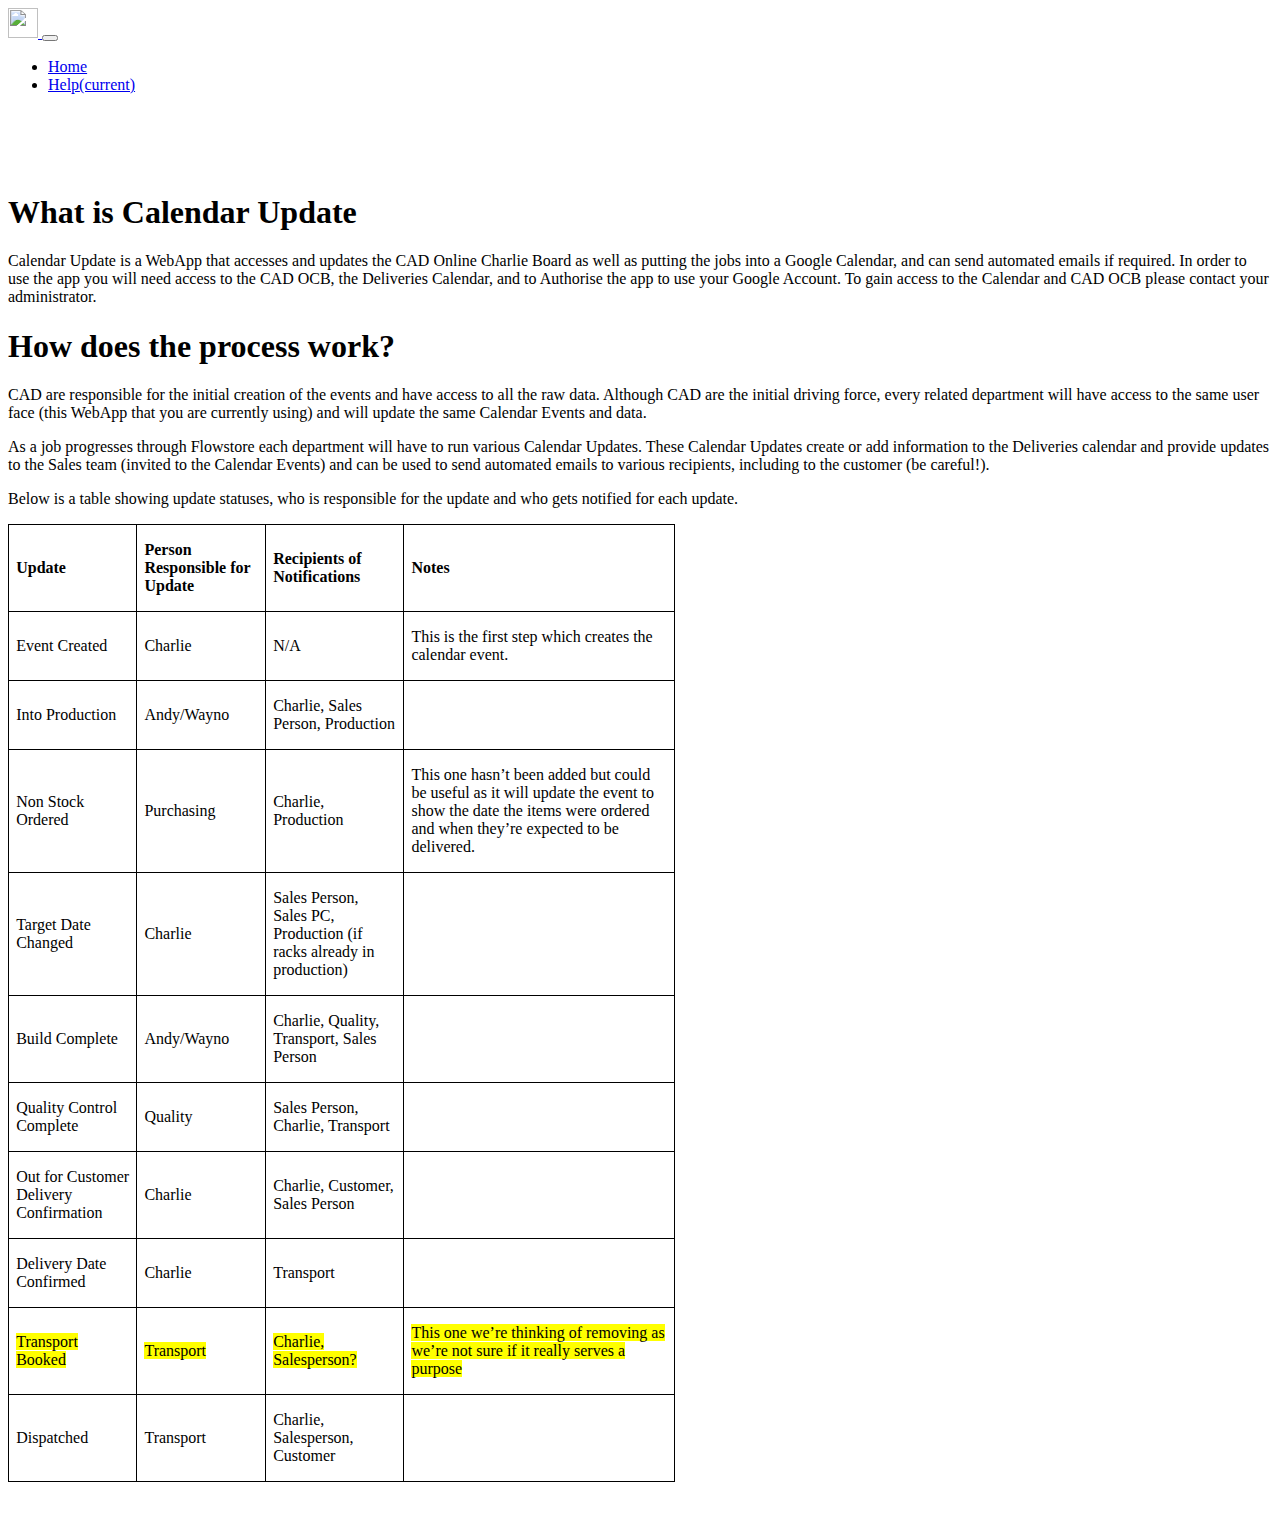
==== help.html @ cf947d84 "Update help.html" ====
<!DOCTYPE html>
<html lang="en">
	<head>
		<!-- Bootstrap required meta tags -->
    		<meta charset="utf-8">
		<meta name="viewport" content="width=device-width, initial-scale=1, shrink-to-fit=no">
		
		<!-- Meta tags for manifest -->
	  	<meta name="mobile-web-app-capable" content="yes">
	  	<meta name="apple-mobile-web-app-capable" content="yes">
	  	<meta name="application-name" content="calUP1">
	  	<meta name="apple-mobile-web-app-title" content="CalUP1">
	  	<meta name="theme-color" content="#b3ffff">
	  	<meta name="msapplication-navbutton-color" content="#ffff00">
	  	<meta name="apple-mobile-web-app-status-bar-style" content="black-translucent">
	  	<meta name="msapplication-starturl" content="https://flow-randd.github.io/calendarUpdate/"> 	
	  
	  	<base target="_top">
	  
	  	<title>Calendar Update</title>
		<link rel="shortcut icon" href="favicon.ico" type="images/favicon.ico">
	  
        <link rel="manifest" href="manifest.json">
	<link rel="stylesheet" href="https://maxcdn.bootstrapcdn.com/bootstrap/4.0.0-beta/css/bootstrap.min.css" integrity="sha384-/Y6pD6FV/Vv2HJnA6t+vslU6fwYXjCFtcEpHbNJ0lyAFsXTsjBbfaDjzALeQsN6M" crossorigin="anonymous">
        <!--link rel="stylesheet" href="style.css" type="text/css"-->
	<link href='https://fonts.googleapis.com/css?family=Advent Pro' rel='stylesheet'>    
    
  	</head>
	
	<body>
	<!--Bootstrap scripts-->
	<script src="https://code.jquery.com/jquery-3.2.1.slim.min.js" integrity="sha384-KJ3o2DKtIkvYIK3UENzmM7KCkRr/rE9/Qpg6aAZGJwFDMVNA/GpGFF93hXpG5KkN" crossorigin="anonymous"></script>
	<script src="https://ajax.googleapis.com/ajax/libs/jquery/3.2.1/jquery.min.js"></script> <!--was 2.1.1, this is not a required BS script but is positioned to let Modal work-->
	<script src="https://cdnjs.cloudflare.com/ajax/libs/popper.js/1.12.3/umd/popper.min.js" integrity="sha384-vFJXuSJphROIrBnz7yo7oB41mKfc8JzQZiCq4NCceLEaO4IHwicKwpJf9c9IpFgh" crossorigin="anonymous"></script>
	<script src="https://maxcdn.bootstrapcdn.com/bootstrap/4.0.0-beta.2/js/bootstrap.min.js" integrity="sha384-alpBpkh1PFOepccYVYDB4do5UnbKysX5WZXm3XxPqe5iKTfUKjNkCk9SaVuEZflJ" crossorigin="anonymous"></script>
	
    <!--bodyInner-->
    <nav class="navbar fixed-top navbar-light bg-light">
        <a class="navbar-brand" href="index.html">
          <img src="favicon.ico" width="30" height="30" alt="">
        </a>
        <button class="navbar-toggler" type="button" data-toggle="collapse" data-target="#navbarText" aria-controls="navbarText" aria-expanded="false" aria-label="Toggle navigation">
              <span class="navbar-toggler-icon"></span>
        </button>
        <div class="collapse navbar-collapse" id="navbarText">
              <ul class="navbar-nav mr-auto">
                    <li class="nav-item active">
                      <a class="nav-link" href="index.html">Home</a>
                    </li>
                    <li class="nav-item">
                      <a class="nav-link" href="help.html">Help<span class="sr-only">(current)</span></a>
                    </li>
              </ul>
        </div>
    </nav>

    <div class="container">
        <h1 style="margin-top:100px">What is Calendar Update</h1>
        <p>Calendar Update is a WebApp that accesses and updates the CAD Online Charlie Board as well as putting the jobs into a Google Calendar, and can send automated emails if required. In order to use the app you will need access to the CAD OCB, the Deliveries Calendar, and to Authorise the app to use your Google Account. To gain access to the Calendar and CAD OCB please contact your administrator.</p>
        <h1>How does the process work?</h1>
        <p>CAD are responsible for the initial creation of the events and have access to all the raw data. Although CAD are the initial driving force, every related department will have access to the same user face (this WebApp that you are currently using) and will update the same Calendar Events and data.</p>
        <p>As a job progresses through Flowstore each department will have to run various Calendar Updates. These Calendar Updates create or add information to the Deliveries calendar and provide updates to the Sales team (invited to the Calendar Events) and can be used to send automated emails to various recipients, including to the customer (be careful!).</p>
        <p>Below is a table showing update statuses, who is responsible for the update and who gets notified for each update.</p>
        <table style="border-collapse: collapse;">
        <tbody>
        <tr>
        <td style="width: 84.65pt; border: solid windowtext 1.0pt; padding: 0cm 5.4pt 0cm 5.4pt;" width="113">
        <p><strong>Update</strong></p>
        </td>
        <td style="width: 3.0cm; border: solid windowtext 1.0pt; border-left: none; padding: 0cm 5.4pt 0cm 5.4pt;" width="113">
        <p><strong>Person Responsible for Update</strong></p>
        </td>
        <td style="width: 92.15pt; border: solid windowtext 1.0pt; border-left: none; padding: 0cm 5.4pt 0cm 5.4pt;" width="123">
        <p><strong>Recipients of Notifications</strong></p>
        </td>
        <td style="width: 191.35pt; border: solid windowtext 1.0pt; border-left: none; padding: 0cm 5.4pt 0cm 5.4pt;" width="255">
        <p><strong>Notes</strong></p>
        </td>
        </tr>
        <tr>
        <td style="width: 84.65pt; border: solid windowtext 1.0pt; border-top: none; padding: 0cm 5.4pt 0cm 5.4pt;" width="113">
        <p>Event Created</p>
        </td>
        <td style="width: 3.0cm; border-top: none; border-left: none; border-bottom: solid windowtext 1.0pt; border-right: solid windowtext 1.0pt; padding: 0cm 5.4pt 0cm 5.4pt;" width="113">
        <p>Charlie</p>
        </td>
        <td style="width: 92.15pt; border-top: none; border-left: none; border-bottom: solid windowtext 1.0pt; border-right: solid windowtext 1.0pt; padding: 0cm 5.4pt 0cm 5.4pt;" width="123">
        <p>N/A</p>
        </td>
        <td style="width: 191.35pt; border-top: none; border-left: none; border-bottom: solid windowtext 1.0pt; border-right: solid windowtext 1.0pt; padding: 0cm 5.4pt 0cm 5.4pt;" width="255">
        <p>This is the first step which creates the calendar event.</p>
        </td>
        </tr>
        <tr>
        <td style="width: 84.65pt; border: solid windowtext 1.0pt; border-top: none; padding: 0cm 5.4pt 0cm 5.4pt;" width="113">
        <p>Into Production</p>
        </td>
        <td style="width: 3.0cm; border-top: none; border-left: none; border-bottom: solid windowtext 1.0pt; border-right: solid windowtext 1.0pt; padding: 0cm 5.4pt 0cm 5.4pt;" width="113">
        <p>Andy/Wayno</p>
        </td>
        <td style="width: 92.15pt; border-top: none; border-left: none; border-bottom: solid windowtext 1.0pt; border-right: solid windowtext 1.0pt; padding: 0cm 5.4pt 0cm 5.4pt;" width="123">
        <p>Charlie, Sales Person, Production</p>
        </td>
        <td style="width: 191.35pt; border-top: none; border-left: none; border-bottom: solid windowtext 1.0pt; border-right: solid windowtext 1.0pt; padding: 0cm 5.4pt 0cm 5.4pt;" width="255">
        <p>&nbsp;</p>
        </td>
        </tr>
        <tr>
        <td style="width: 84.65pt; border: solid windowtext 1.0pt; border-top: none; padding: 0cm 5.4pt 0cm 5.4pt;" width="113">
        <p>Non Stock Ordered</p>
        </td>
        <td style="width: 3.0cm; border-top: none; border-left: none; border-bottom: solid windowtext 1.0pt; border-right: solid windowtext 1.0pt; padding: 0cm 5.4pt 0cm 5.4pt;" width="113">
        <p>Purchasing</p>
        </td>
        <td style="width: 92.15pt; border-top: none; border-left: none; border-bottom: solid windowtext 1.0pt; border-right: solid windowtext 1.0pt; padding: 0cm 5.4pt 0cm 5.4pt;" width="123">
        <p>Charlie, Production</p>
        </td>
        <td style="width: 191.35pt; border-top: none; border-left: none; border-bottom: solid windowtext 1.0pt; border-right: solid windowtext 1.0pt; padding: 0cm 5.4pt 0cm 5.4pt;" width="255">
        <p>This one hasn&rsquo;t been added but could be useful as it will update the event to show the date the items were ordered and when they&rsquo;re expected to be delivered.</p>
        </td>
        </tr>
        <tr>
        <td style="width: 84.65pt; border: solid windowtext 1.0pt; border-top: none; padding: 0cm 5.4pt 0cm 5.4pt;" width="113">
        <p>Target Date Changed</p>
        </td>
        <td style="width: 3.0cm; border-top: none; border-left: none; border-bottom: solid windowtext 1.0pt; border-right: solid windowtext 1.0pt; padding: 0cm 5.4pt 0cm 5.4pt;" width="113">
        <p>Charlie</p>
        </td>
        <td style="width: 92.15pt; border-top: none; border-left: none; border-bottom: solid windowtext 1.0pt; border-right: solid windowtext 1.0pt; padding: 0cm 5.4pt 0cm 5.4pt;" width="123">
        <p>Sales Person, Sales PC, Production (if racks already in production)</p>
        </td>
        <td style="width: 191.35pt; border-top: none; border-left: none; border-bottom: solid windowtext 1.0pt; border-right: solid windowtext 1.0pt; padding: 0cm 5.4pt 0cm 5.4pt;" width="255">
        <p>&nbsp;</p>
        </td>
        </tr>
        <tr>
        <td style="width: 84.65pt; border: solid windowtext 1.0pt; border-top: none; padding: 0cm 5.4pt 0cm 5.4pt;" width="113">
        <p>Build Complete</p>
        </td>
        <td style="width: 3.0cm; border-top: none; border-left: none; border-bottom: solid windowtext 1.0pt; border-right: solid windowtext 1.0pt; padding: 0cm 5.4pt 0cm 5.4pt;" width="113">
        <p>Andy/Wayno</p>
        </td>
        <td style="width: 92.15pt; border-top: none; border-left: none; border-bottom: solid windowtext 1.0pt; border-right: solid windowtext 1.0pt; padding: 0cm 5.4pt 0cm 5.4pt;" width="123">
        <p>Charlie, Quality, Transport, Sales Person</p>
        </td>
        <td style="width: 191.35pt; border-top: none; border-left: none; border-bottom: solid windowtext 1.0pt; border-right: solid windowtext 1.0pt; padding: 0cm 5.4pt 0cm 5.4pt;" width="255">
        <p>&nbsp;</p>
        </td>
        </tr>
        <tr>
        <td style="width: 84.65pt; border: solid windowtext 1.0pt; border-top: none; padding: 0cm 5.4pt 0cm 5.4pt;" width="113">
        <p>Quality Control Complete</p>
        </td>
        <td style="width: 3.0cm; border-top: none; border-left: none; border-bottom: solid windowtext 1.0pt; border-right: solid windowtext 1.0pt; padding: 0cm 5.4pt 0cm 5.4pt;" width="113">
        <p>Quality</p>
        </td>
        <td style="width: 92.15pt; border-top: none; border-left: none; border-bottom: solid windowtext 1.0pt; border-right: solid windowtext 1.0pt; padding: 0cm 5.4pt 0cm 5.4pt;" width="123">
        <p>Sales Person, Charlie, Transport</p>
        </td>
        <td style="width: 191.35pt; border-top: none; border-left: none; border-bottom: solid windowtext 1.0pt; border-right: solid windowtext 1.0pt; padding: 0cm 5.4pt 0cm 5.4pt;" width="255">
        <p>&nbsp;</p>
        </td>
        </tr>
        <tr>
        <td style="width: 84.65pt; border: solid windowtext 1.0pt; border-top: none; padding: 0cm 5.4pt 0cm 5.4pt;" width="113">
        <p>Out for Customer Delivery Confirmation</p>
        </td>
        <td style="width: 3.0cm; border-top: none; border-left: none; border-bottom: solid windowtext 1.0pt; border-right: solid windowtext 1.0pt; padding: 0cm 5.4pt 0cm 5.4pt;" width="113">
        <p>Charlie</p>
        </td>
        <td style="width: 92.15pt; border-top: none; border-left: none; border-bottom: solid windowtext 1.0pt; border-right: solid windowtext 1.0pt; padding: 0cm 5.4pt 0cm 5.4pt;" width="123">
        <p>Charlie, Customer, Sales Person</p>
        </td>
        <td style="width: 191.35pt; border-top: none; border-left: none; border-bottom: solid windowtext 1.0pt; border-right: solid windowtext 1.0pt; padding: 0cm 5.4pt 0cm 5.4pt;" width="255">
        <p>&nbsp;</p>
        </td>
        </tr>
        <tr>
        <td style="width: 84.65pt; border: solid windowtext 1.0pt; border-top: none; padding: 0cm 5.4pt 0cm 5.4pt;" width="113">
        <p>Delivery Date Confirmed</p>
        </td>
        <td style="width: 3.0cm; border-top: none; border-left: none; border-bottom: solid windowtext 1.0pt; border-right: solid windowtext 1.0pt; padding: 0cm 5.4pt 0cm 5.4pt;" width="113">
        <p>Charlie</p>
        </td>
        <td style="width: 92.15pt; border-top: none; border-left: none; border-bottom: solid windowtext 1.0pt; border-right: solid windowtext 1.0pt; padding: 0cm 5.4pt 0cm 5.4pt;" width="123">
        <p>Transport</p>
        </td>
        <td style="width: 191.35pt; border-top: none; border-left: none; border-bottom: solid windowtext 1.0pt; border-right: solid windowtext 1.0pt; padding: 0cm 5.4pt 0cm 5.4pt;" width="255">
        <p>&nbsp;</p>
        </td>
        </tr>
        <tr>
        <td style="width: 84.65pt; border: solid windowtext 1.0pt; border-top: none; padding: 0cm 5.4pt 0cm 5.4pt;" width="113">
        <p><span style="background: yellow;">Transport Booked</span></p>
        </td>
        <td style="width: 3.0cm; border-top: none; border-left: none; border-bottom: solid windowtext 1.0pt; border-right: solid windowtext 1.0pt; padding: 0cm 5.4pt 0cm 5.4pt;" width="113">
        <p><span style="background: yellow;">Transport</span></p>
        </td>
        <td style="width: 92.15pt; border-top: none; border-left: none; border-bottom: solid windowtext 1.0pt; border-right: solid windowtext 1.0pt; padding: 0cm 5.4pt 0cm 5.4pt;" width="123">
        <p><span style="background: yellow;">Charlie, Salesperson?</span></p>
        </td>
        <td style="width: 191.35pt; border-top: none; border-left: none; border-bottom: solid windowtext 1.0pt; border-right: solid windowtext 1.0pt; padding: 0cm 5.4pt 0cm 5.4pt;" width="255">
        <p><span style="background: yellow;">This one we&rsquo;re thinking of removing as we&rsquo;re not sure if it really serves a purpose</span></p>
        </td>
        </tr>
        <tr>
        <td style="width: 84.65pt; border: solid windowtext 1.0pt; border-top: none; padding: 0cm 5.4pt 0cm 5.4pt;" width="113">
        <p>Dispatched</p>
        </td>
        <td style="width: 3.0cm; border-top: none; border-left: none; border-bottom: solid windowtext 1.0pt; border-right: solid windowtext 1.0pt; padding: 0cm 5.4pt 0cm 5.4pt;" width="113">
        <p>Transport</p>
        </td>
        <td style="width: 92.15pt; border-top: none; border-left: none; border-bottom: solid windowtext 1.0pt; border-right: solid windowtext 1.0pt; padding: 0cm 5.4pt 0cm 5.4pt;" width="123">
        <p>Charlie, Salesperson, Customer</p>
        </td>
        <td style="width: 191.35pt; border-top: none; border-left: none; border-bottom: solid windowtext 1.0pt; border-right: solid windowtext 1.0pt; padding: 0cm 5.4pt 0cm 5.4pt;" width="255">
        <p>&nbsp;</p>
        </td>
        </tr>
        </tbody>
        </table>
        <p>&nbsp;</p>
    </div>
    
    </body>
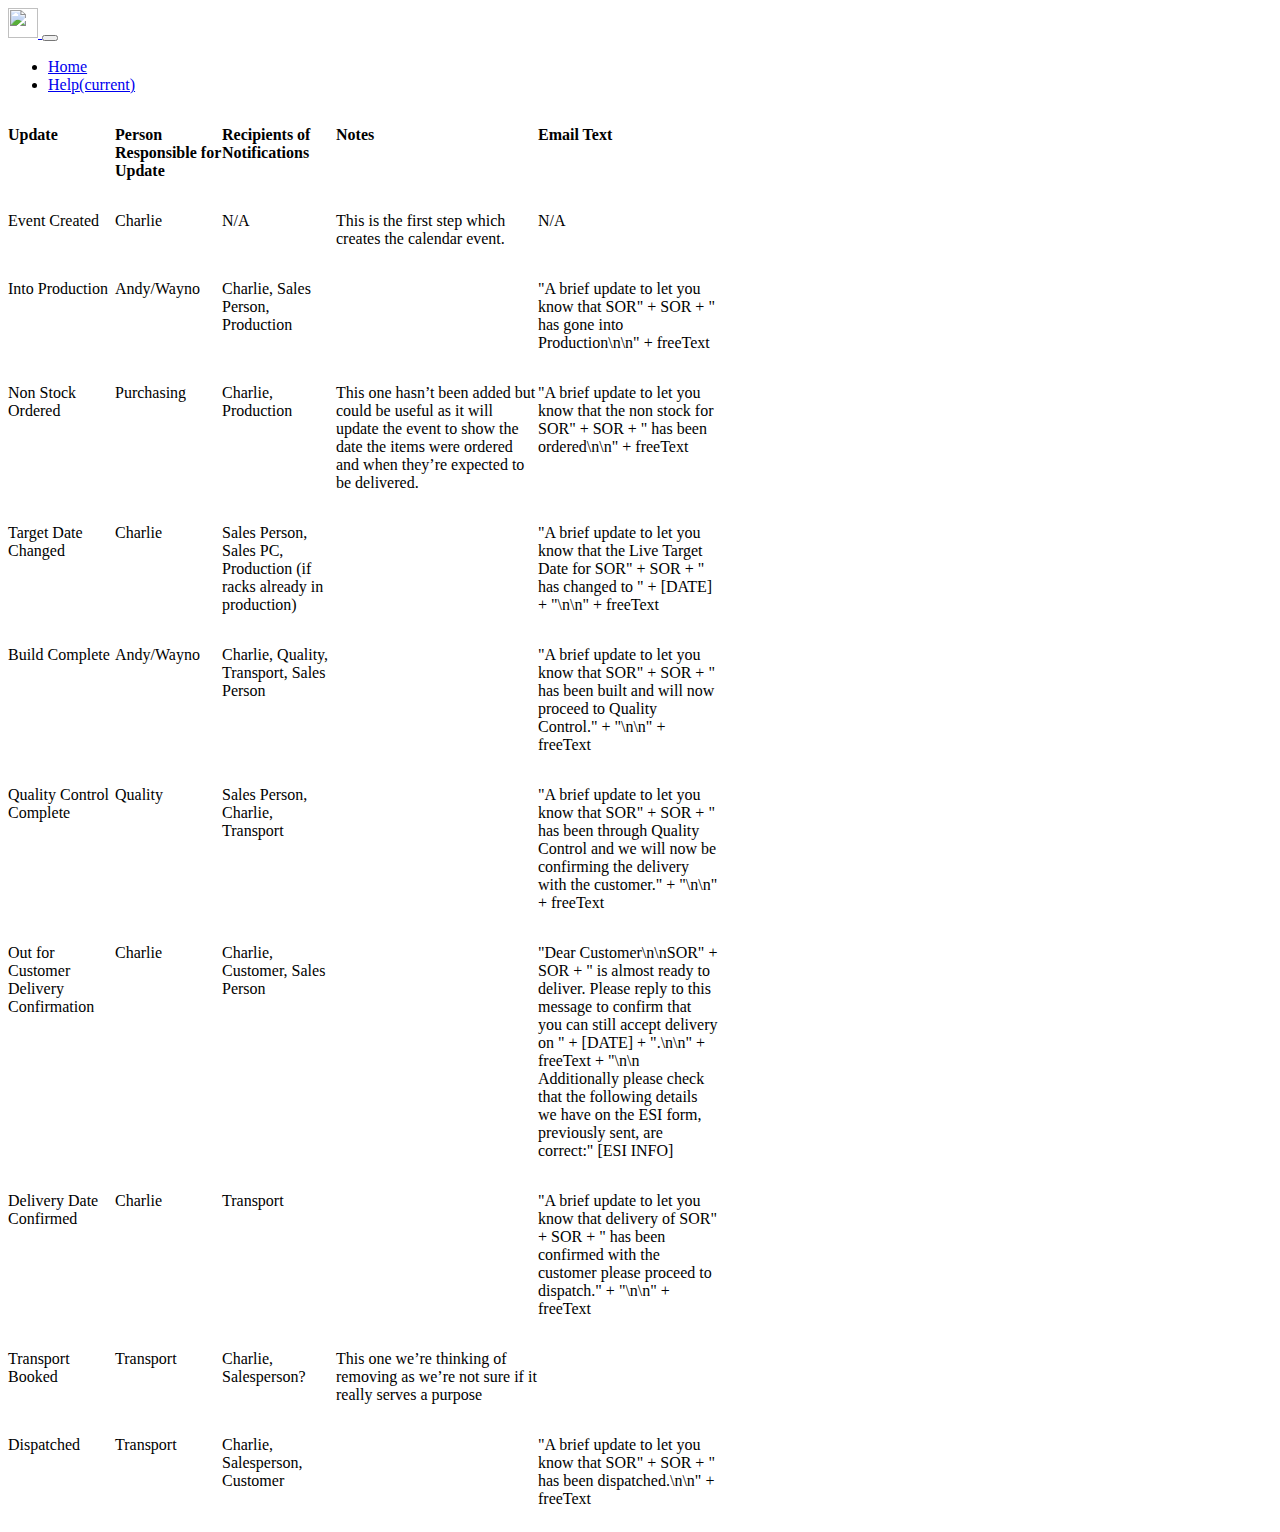
==== commit 042fe3fe: "Update help.html" ====
--- a/help.html
+++ b/help.html
@@ -53,8 +53,306 @@
               </ul>
         </div>
     </nav>
-
-    <div class="container">
+	
+<table border="0" cellspacing="0" cellpadding="0">
+    <tbody>
+        <tr>
+            <td width="107" valign="top">
+                <p>
+                    <strong>Update</strong>
+                </p>
+            </td>
+            <td width="107" valign="top">
+                <p>
+                    <strong>Person Responsible for Update</strong>
+                </p>
+            </td>
+            <td width="114" valign="top">
+                <p>
+                    <strong>Recipients of Notifications</strong>
+                </p>
+            </td>
+            <td width="202" valign="top">
+                <p>
+                    <strong>Notes</strong>
+                </p>
+            </td>
+            <td width="181" valign="top">
+                <p>
+                    <strong>Email Text</strong>
+                </p>
+            </td>
+        </tr>
+        <tr>
+            <td width="107" valign="top">
+                <p>
+                    Event Created
+                </p>
+            </td>
+            <td width="107" valign="top">
+                <p>
+                    Charlie
+                </p>
+            </td>
+            <td width="114" valign="top">
+                <p>
+                    N/A
+                </p>
+            </td>
+            <td width="202" valign="top">
+                <p>
+                    This is the first step which creates the calendar event.
+                </p>
+            </td>
+            <td width="181" valign="top">
+                <p>
+                    N/A
+                </p>
+            </td>
+        </tr>
+        <tr>
+            <td width="107" valign="top">
+                <p>
+                    Into Production
+                </p>
+            </td>
+            <td width="107" valign="top">
+                <p>
+                    Andy/Wayno
+                </p>
+            </td>
+            <td width="114" valign="top">
+                <p>
+                    Charlie, Sales Person, Production
+                </p>
+            </td>
+            <td width="202" valign="top">
+            </td>
+            <td width="181" valign="top">
+                <p>
+                    "A brief update to let you know that SOR" + SOR + " has
+                    gone into Production\n\n" + freeText
+                </p>
+            </td>
+        </tr>
+        <tr>
+            <td width="107" valign="top">
+                <p>
+                    Non Stock Ordered
+                </p>
+            </td>
+            <td width="107" valign="top">
+                <p>
+                    Purchasing
+                </p>
+            </td>
+            <td width="114" valign="top">
+                <p>
+                    Charlie, Production
+                </p>
+            </td>
+            <td width="202" valign="top">
+                <p>
+                    This one hasn&#8217;t been added but could be useful as it
+                    will update the event to show the date the items were
+                    ordered and when they&#8217;re expected to be delivered.
+                </p>
+            </td>
+            <td width="181" valign="top">
+                <p>
+                    "A brief update to let you know that the non stock for SOR"
+                    + SOR + " has been ordered\n\n" + freeText
+                </p>
+            </td>
+        </tr>
+        <tr>
+            <td width="107" valign="top">
+                <p>
+                    Target Date Changed
+                </p>
+            </td>
+            <td width="107" valign="top">
+                <p>
+                    Charlie
+                </p>
+            </td>
+            <td width="114" valign="top">
+                <p>
+                    Sales Person, Sales PC, Production (if racks already in
+                    production)
+                </p>
+            </td>
+            <td width="202" valign="top">
+            </td>
+            <td width="181" valign="top">
+                <p>
+                    "A brief update to let you know that the Live Target Date
+                    for SOR" + SOR + " has changed to " + [DATE] + "\n\n" +
+                    freeText
+                </p>
+            </td>
+        </tr>
+        <tr>
+            <td width="107" valign="top">
+                <p>
+                    Build Complete
+                </p>
+            </td>
+            <td width="107" valign="top">
+                <p>
+                    Andy/Wayno
+                </p>
+            </td>
+            <td width="114" valign="top">
+                <p>
+                    Charlie, Quality, Transport, Sales Person
+                </p>
+            </td>
+            <td width="202" valign="top">
+            </td>
+            <td width="181" valign="top">
+                <p>
+                    "A brief update to let you know that SOR" + SOR + " has
+                    been built and will now proceed to Quality Control." +
+                    "\n\n" + freeText
+                </p>
+            </td>
+        </tr>
+        <tr>
+            <td width="107" valign="top">
+                <p>
+                    Quality Control Complete
+                </p>
+            </td>
+            <td width="107" valign="top">
+                <p>
+                    Quality
+                </p>
+            </td>
+            <td width="114" valign="top">
+                <p>
+                    Sales Person, Charlie, Transport
+                </p>
+            </td>
+            <td width="202" valign="top">
+            </td>
+            <td width="181" valign="top">
+                <p>
+                    "A brief update to let you know that SOR" + SOR + " has
+                    been through Quality Control and we will now be confirming
+                    the delivery with the customer." + "\n\n" + freeText
+                </p>
+            </td>
+        </tr>
+        <tr>
+            <td width="107" valign="top">
+                <p>
+                    Out for Customer Delivery Confirmation
+                </p>
+            </td>
+            <td width="107" valign="top">
+                <p>
+                    Charlie
+                </p>
+            </td>
+            <td width="114" valign="top">
+                <p>
+                    Charlie, Customer, Sales Person
+                </p>
+            </td>
+            <td width="202" valign="top">
+            </td>
+            <td width="181" valign="top">
+                <p>
+                    "Dear Customer\n\nSOR" + SOR + " is almost ready to
+                    deliver. Please reply to this message to confirm that you
+                    can still accept delivery on " + [DATE] + ".\n\n" +
+                    freeText + "\n\n Additionally please check that the
+                    following details we have on the ESI form, previously sent,
+                    are correct:" [ESI INFO]
+                </p>
+            </td>
+        </tr>
+        <tr>
+            <td width="107" valign="top">
+                <p>
+                    Delivery Date Confirmed
+                </p>
+            </td>
+            <td width="107" valign="top">
+                <p>
+                    Charlie
+                </p>
+            </td>
+            <td width="114" valign="top">
+                <p>
+                    Transport
+                </p>
+            </td>
+            <td width="202" valign="top">
+            </td>
+            <td width="181" valign="top">
+                <p>
+                    "A brief update to let you know that delivery of SOR" + SOR
+                    + " has been confirmed with the customer please proceed to
+                    dispatch." + "\n\n" + freeText
+                </p>
+            </td>
+        </tr>
+        <tr>
+            <td width="107" valign="top">
+                <p>
+                    Transport Booked
+                </p>
+            </td>
+            <td width="107" valign="top">
+                <p>
+                    Transport
+                </p>
+            </td>
+            <td width="114" valign="top">
+                <p>
+                    Charlie, Salesperson?
+                </p>
+            </td>
+            <td width="202" valign="top">
+                <p>
+                    This one we&#8217;re thinking of removing as we&#8217;re
+                    not sure if it really serves a purpose
+                </p>
+            </td>
+            <td width="181" valign="top">
+            </td>
+        </tr>
+        <tr>
+            <td width="107" valign="top">
+                <p>
+                    Dispatched
+                </p>
+            </td>
+            <td width="107" valign="top">
+                <p>
+                    Transport
+                </p>
+            </td>
+            <td width="114" valign="top">
+                <p>
+                    Charlie, Salesperson, Customer
+                </p>
+            </td>
+            <td width="202" valign="top">
+            </td>
+            <td width="181" valign="top">
+                <p>
+                    "A brief update to let you know that SOR" + SOR + " has
+                    been dispatched.\n\n" + freeText
+                </p>
+            </td>
+        </tr>
+    </tbody>
+</table>
+		
+    <!--div class="container">
         <h1 style="margin-top:100px">What is Calendar Update</h1>
         <p>Calendar Update is a WebApp that accesses and updates the CAD Online Charlie Board as well as putting the jobs into a Google Calendar, and can send automated emails if required. In order to use the app you will need access to the CAD OCB, the Deliveries Calendar, and to Authorise the app to use your Google Account. To gain access to the Calendar and CAD OCB please contact your administrator.</p>
         <h1>How does the process work?</h1>
@@ -220,6 +518,6 @@
         </tbody>
         </table>
         <p>&nbsp;</p>
-    </div>
+    </div-->
     
     </body>
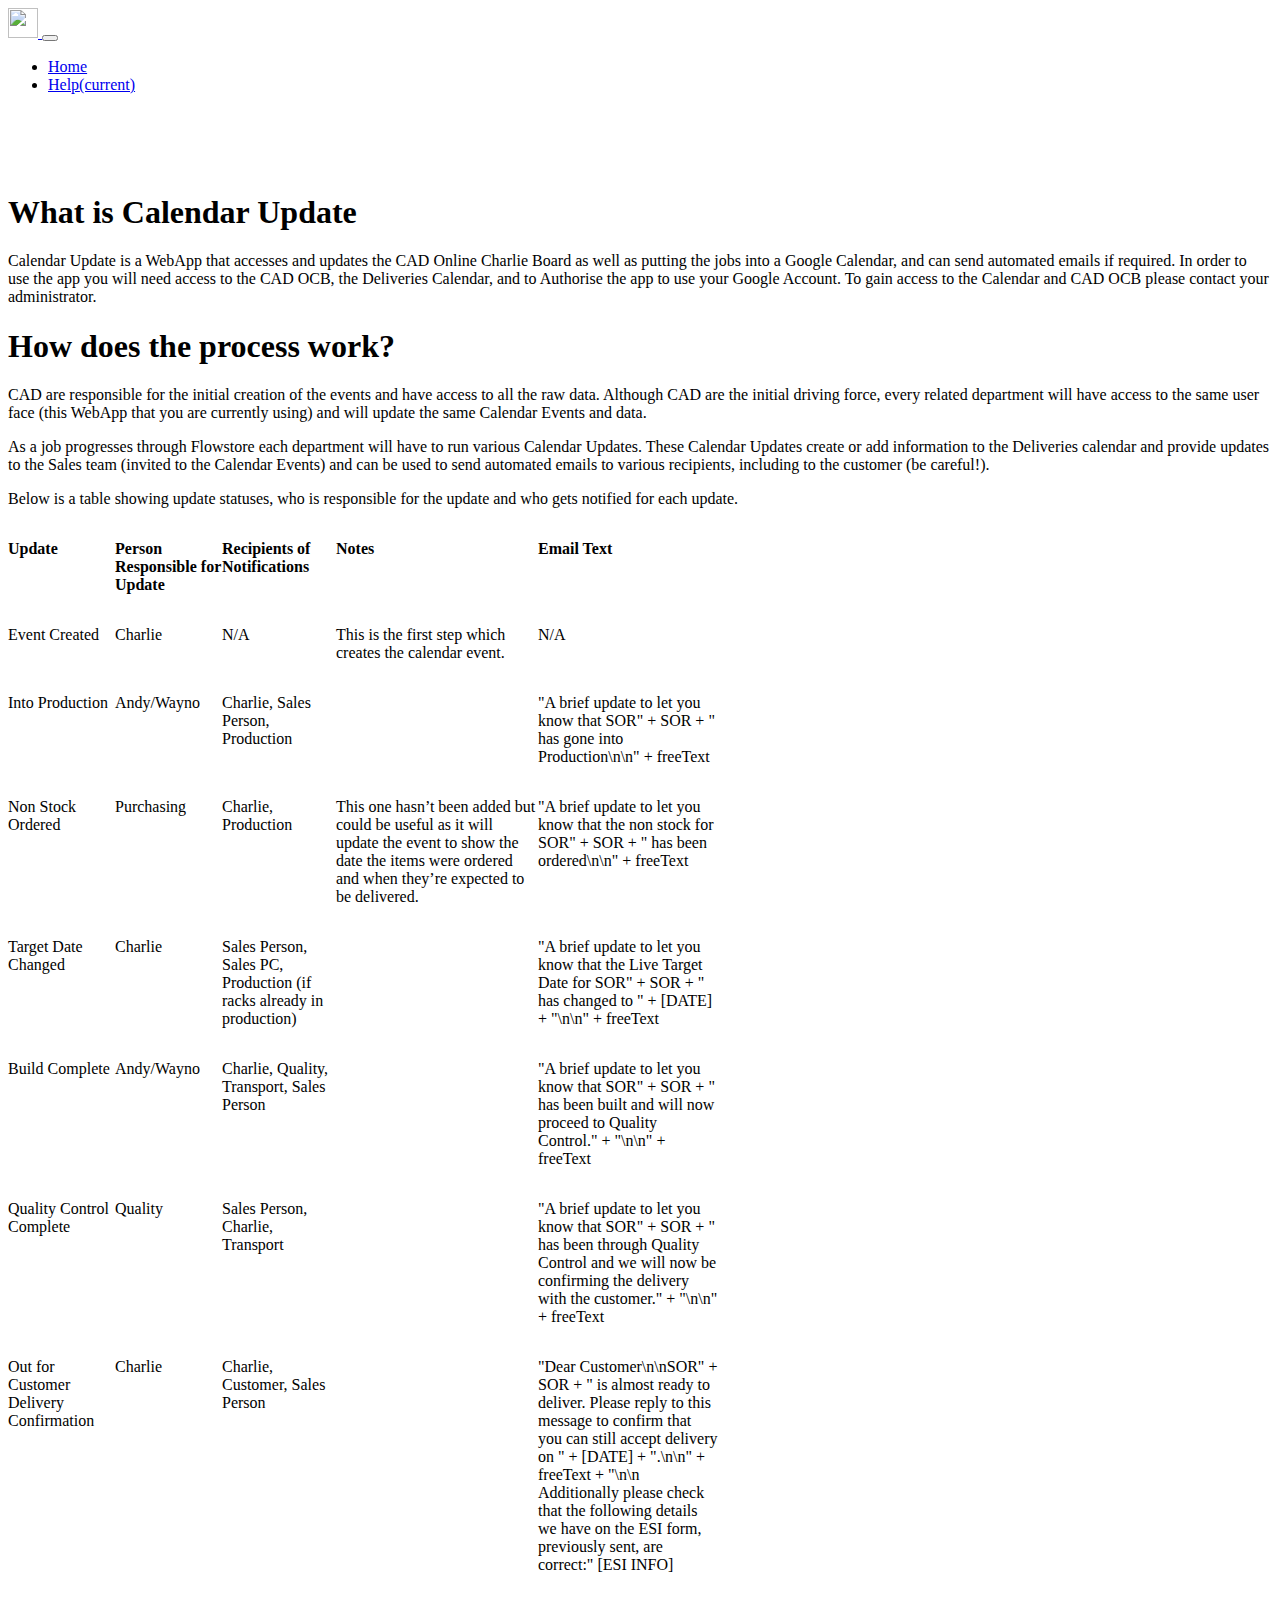
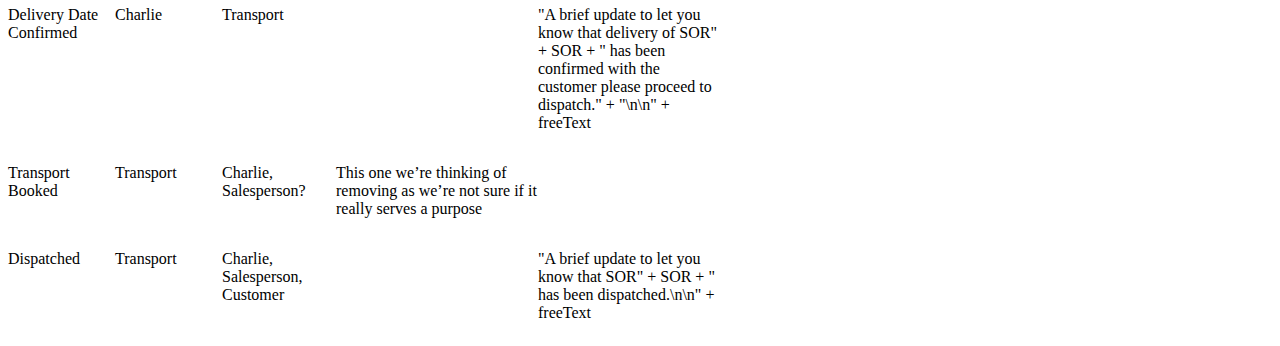
==== commit aa844962: "Update help.html" ====
--- a/help.html
+++ b/help.html
@@ -53,8 +53,17 @@
               </ul>
         </div>
     </nav>
-	
-<table border="0" cellspacing="0" cellpadding="0">
+
+
+<div class="container">
+        <h1 style="margin-top:100px">What is Calendar Update</h1>
+        <p>Calendar Update is a WebApp that accesses and updates the CAD Online Charlie Board as well as putting the jobs into a Google Calendar, and can send automated emails if required. In order to use the app you will need access to the CAD OCB, the Deliveries Calendar, and to Authorise the app to use your Google Account. To gain access to the Calendar and CAD OCB please contact your administrator.</p>
+        <h1>How does the process work?</h1>
+        <p>CAD are responsible for the initial creation of the events and have access to all the raw data. Although CAD are the initial driving force, every related department will have access to the same user face (this WebApp that you are currently using) and will update the same Calendar Events and data.</p>
+        <p>As a job progresses through Flowstore each department will have to run various Calendar Updates. These Calendar Updates create or add information to the Deliveries calendar and provide updates to the Sales team (invited to the Calendar Events) and can be used to send automated emails to various recipients, including to the customer (be careful!).</p>
+        <p>Below is a table showing update statuses, who is responsible for the update and who gets notified for each update.</p>		
+
+<table style="border-collapse: collapse;" border="0" cellspacing="0" cellpadding="0">
     <tbody>
         <tr>
             <td width="107" valign="top">
@@ -351,6 +360,7 @@
         </tr>
     </tbody>
 </table>
+</div>
 		
     <!--div class="container">
         <h1 style="margin-top:100px">What is Calendar Update</h1>
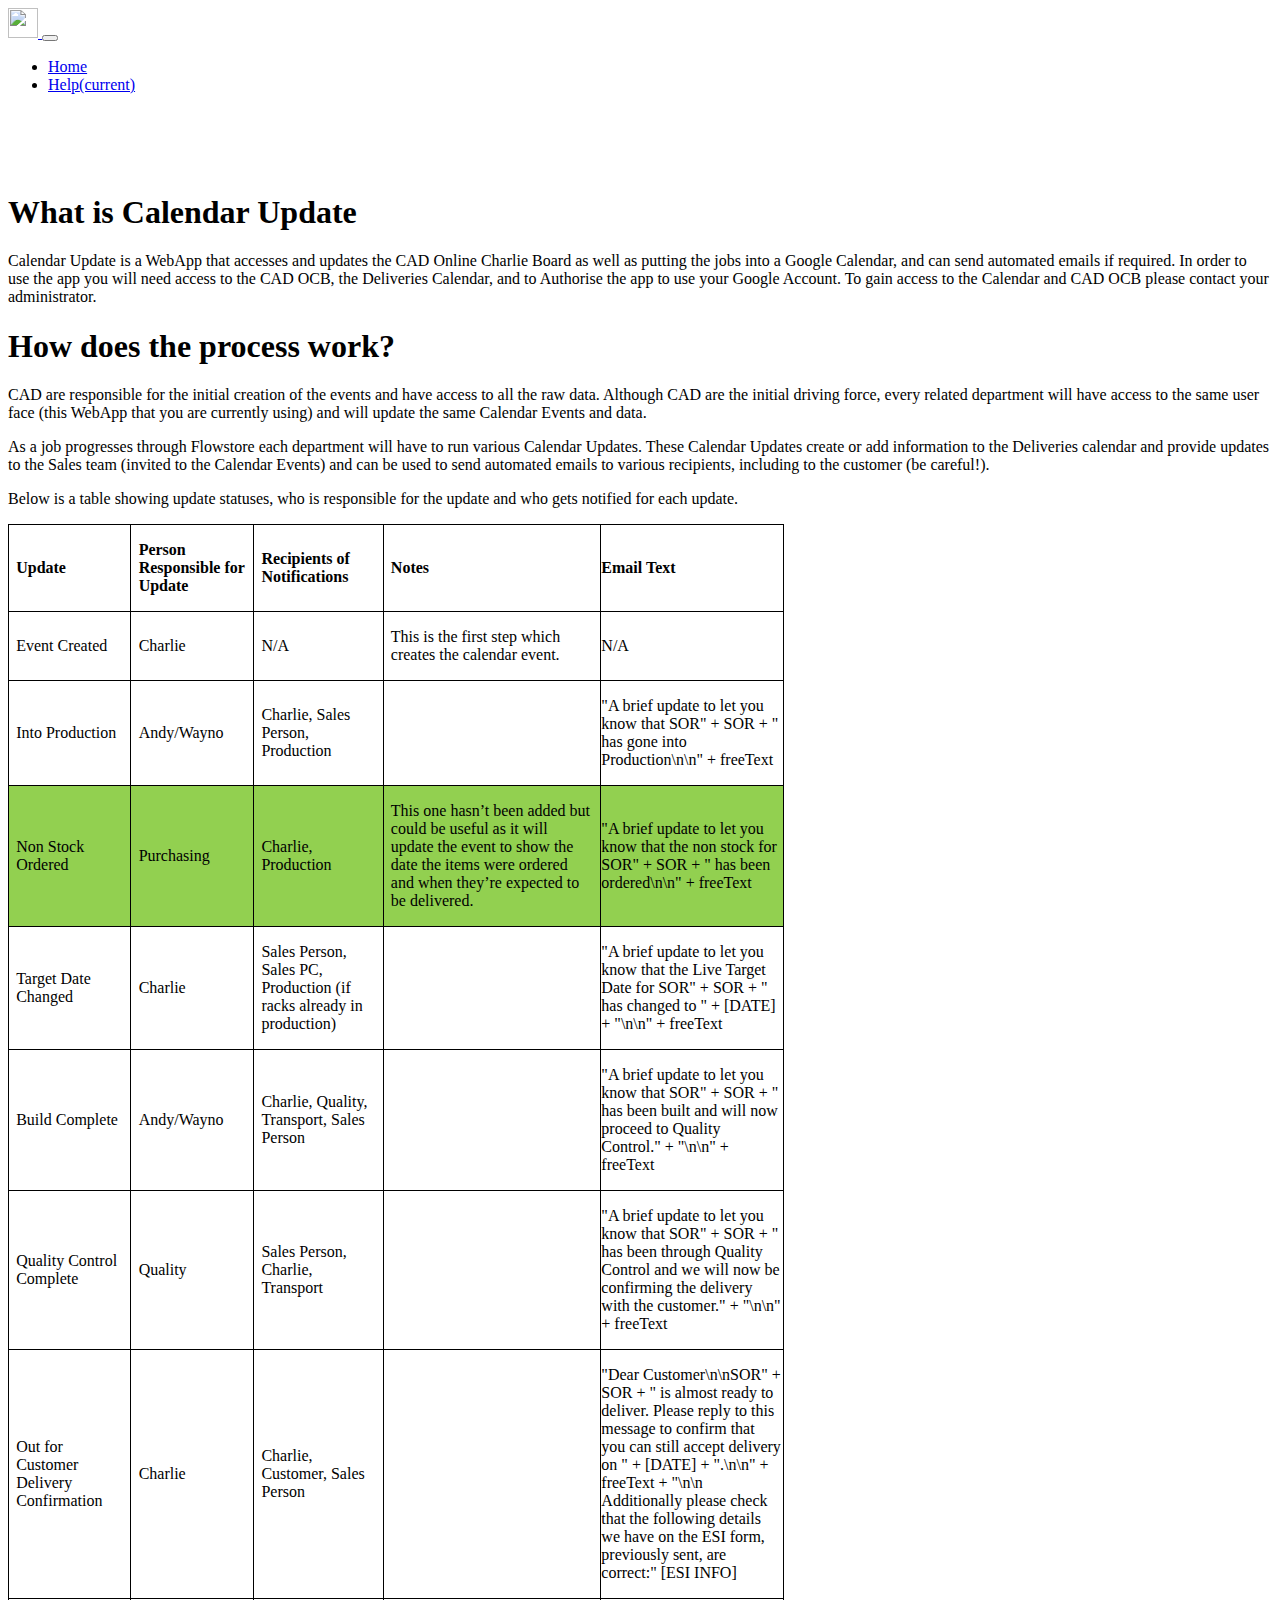
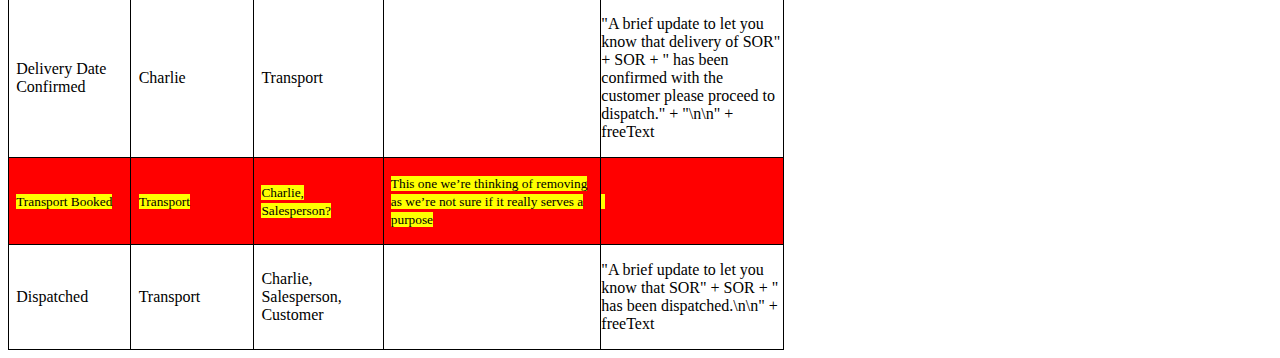
==== commit 8d3ad9ba: "Update help.html" ====
--- a/help.html
+++ b/help.html
@@ -63,302 +63,196 @@
         <p>As a job progresses through Flowstore each department will have to run various Calendar Updates. These Calendar Updates create or add information to the Deliveries calendar and provide updates to the Sales team (invited to the Calendar Events) and can be used to send automated emails to various recipients, including to the customer (be careful!).</p>
         <p>Below is a table showing update statuses, who is responsible for the update and who gets notified for each update.</p>		
 
-<table style="border-collapse: collapse;" border="0" cellspacing="0" cellpadding="0">
-    <tbody>
-        <tr>
-            <td width="107" valign="top">
-                <p>
-                    <strong>Update</strong>
-                </p>
-            </td>
-            <td width="107" valign="top">
-                <p>
-                    <strong>Person Responsible for Update</strong>
-                </p>
-            </td>
-            <td width="114" valign="top">
-                <p>
-                    <strong>Recipients of Notifications</strong>
-                </p>
-            </td>
-            <td width="202" valign="top">
-                <p>
-                    <strong>Notes</strong>
-                </p>
-            </td>
-            <td width="181" valign="top">
-                <p>
-                    <strong>Email Text</strong>
-                </p>
-            </td>
-        </tr>
-        <tr>
-            <td width="107" valign="top">
-                <p>
-                    Event Created
-                </p>
-            </td>
-            <td width="107" valign="top">
-                <p>
-                    Charlie
-                </p>
-            </td>
-            <td width="114" valign="top">
-                <p>
-                    N/A
-                </p>
-            </td>
-            <td width="202" valign="top">
-                <p>
-                    This is the first step which creates the calendar event.
-                </p>
-            </td>
-            <td width="181" valign="top">
-                <p>
-                    N/A
-                </p>
-            </td>
-        </tr>
-        <tr>
-            <td width="107" valign="top">
-                <p>
-                    Into Production
-                </p>
-            </td>
-            <td width="107" valign="top">
-                <p>
-                    Andy/Wayno
-                </p>
-            </td>
-            <td width="114" valign="top">
-                <p>
-                    Charlie, Sales Person, Production
-                </p>
-            </td>
-            <td width="202" valign="top">
-            </td>
-            <td width="181" valign="top">
-                <p>
-                    "A brief update to let you know that SOR" + SOR + " has
-                    gone into Production\n\n" + freeText
-                </p>
-            </td>
-        </tr>
-        <tr>
-            <td width="107" valign="top">
-                <p>
-                    Non Stock Ordered
-                </p>
-            </td>
-            <td width="107" valign="top">
-                <p>
-                    Purchasing
-                </p>
-            </td>
-            <td width="114" valign="top">
-                <p>
-                    Charlie, Production
-                </p>
-            </td>
-            <td width="202" valign="top">
-                <p>
-                    This one hasn&#8217;t been added but could be useful as it
-                    will update the event to show the date the items were
-                    ordered and when they&#8217;re expected to be delivered.
-                </p>
-            </td>
-            <td width="181" valign="top">
-                <p>
-                    "A brief update to let you know that the non stock for SOR"
-                    + SOR + " has been ordered\n\n" + freeText
-                </p>
-            </td>
-        </tr>
-        <tr>
-            <td width="107" valign="top">
-                <p>
-                    Target Date Changed
-                </p>
-            </td>
-            <td width="107" valign="top">
-                <p>
-                    Charlie
-                </p>
-            </td>
-            <td width="114" valign="top">
-                <p>
-                    Sales Person, Sales PC, Production (if racks already in
-                    production)
-                </p>
-            </td>
-            <td width="202" valign="top">
-            </td>
-            <td width="181" valign="top">
-                <p>
-                    "A brief update to let you know that the Live Target Date
-                    for SOR" + SOR + " has changed to " + [DATE] + "\n\n" +
-                    freeText
-                </p>
-            </td>
-        </tr>
-        <tr>
-            <td width="107" valign="top">
-                <p>
-                    Build Complete
-                </p>
-            </td>
-            <td width="107" valign="top">
-                <p>
-                    Andy/Wayno
-                </p>
-            </td>
-            <td width="114" valign="top">
-                <p>
-                    Charlie, Quality, Transport, Sales Person
-                </p>
-            </td>
-            <td width="202" valign="top">
-            </td>
-            <td width="181" valign="top">
-                <p>
-                    "A brief update to let you know that SOR" + SOR + " has
-                    been built and will now proceed to Quality Control." +
-                    "\n\n" + freeText
-                </p>
-            </td>
-        </tr>
-        <tr>
-            <td width="107" valign="top">
-                <p>
-                    Quality Control Complete
-                </p>
-            </td>
-            <td width="107" valign="top">
-                <p>
-                    Quality
-                </p>
-            </td>
-            <td width="114" valign="top">
-                <p>
-                    Sales Person, Charlie, Transport
-                </p>
-            </td>
-            <td width="202" valign="top">
-            </td>
-            <td width="181" valign="top">
-                <p>
-                    "A brief update to let you know that SOR" + SOR + " has
-                    been through Quality Control and we will now be confirming
-                    the delivery with the customer." + "\n\n" + freeText
-                </p>
-            </td>
-        </tr>
-        <tr>
-            <td width="107" valign="top">
-                <p>
-                    Out for Customer Delivery Confirmation
-                </p>
-            </td>
-            <td width="107" valign="top">
-                <p>
-                    Charlie
-                </p>
-            </td>
-            <td width="114" valign="top">
-                <p>
-                    Charlie, Customer, Sales Person
-                </p>
-            </td>
-            <td width="202" valign="top">
-            </td>
-            <td width="181" valign="top">
-                <p>
-                    "Dear Customer\n\nSOR" + SOR + " is almost ready to
-                    deliver. Please reply to this message to confirm that you
-                    can still accept delivery on " + [DATE] + ".\n\n" +
-                    freeText + "\n\n Additionally please check that the
-                    following details we have on the ESI form, previously sent,
-                    are correct:" [ESI INFO]
-                </p>
-            </td>
-        </tr>
-        <tr>
-            <td width="107" valign="top">
-                <p>
-                    Delivery Date Confirmed
-                </p>
-            </td>
-            <td width="107" valign="top">
-                <p>
-                    Charlie
-                </p>
-            </td>
-            <td width="114" valign="top">
-                <p>
-                    Transport
-                </p>
-            </td>
-            <td width="202" valign="top">
-            </td>
-            <td width="181" valign="top">
-                <p>
-                    "A brief update to let you know that delivery of SOR" + SOR
-                    + " has been confirmed with the customer please proceed to
-                    dispatch." + "\n\n" + freeText
-                </p>
-            </td>
-        </tr>
-        <tr>
-            <td width="107" valign="top">
-                <p>
-                    Transport Booked
-                </p>
-            </td>
-            <td width="107" valign="top">
-                <p>
-                    Transport
-                </p>
-            </td>
-            <td width="114" valign="top">
-                <p>
-                    Charlie, Salesperson?
-                </p>
-            </td>
-            <td width="202" valign="top">
-                <p>
-                    This one we&#8217;re thinking of removing as we&#8217;re
-                    not sure if it really serves a purpose
-                </p>
-            </td>
-            <td width="181" valign="top">
-            </td>
-        </tr>
-        <tr>
-            <td width="107" valign="top">
-                <p>
-                    Dispatched
-                </p>
-            </td>
-            <td width="107" valign="top">
-                <p>
-                    Transport
-                </p>
-            </td>
-            <td width="114" valign="top">
-                <p>
-                    Charlie, Salesperson, Customer
-                </p>
-            </td>
-            <td width="202" valign="top">
-            </td>
-            <td width="181" valign="top">
-                <p>
-                    "A brief update to let you know that SOR" + SOR + " has
-                    been dispatched.\n\n" + freeText
-                </p>
-            </td>
-        </tr>
-    </tbody>
+<table style="border-collapse: collapse;">
+<tbody>
+<tr>
+<td style="width: 80.3pt; border: solid windowtext 1.0pt; padding: 0cm 5.4pt 0cm 5.4pt;" width="107">
+<p><strong>Update</strong></p>
+</td>
+<td style="width: 80.55pt; border: solid windowtext 1.0pt; border-left: none; padding: 0cm 5.4pt 0cm 5.4pt;" width="107">
+<p><strong>Person Responsible for Update</strong></p>
+</td>
+<td style="width: 85.55pt; border: solid windowtext 1.0pt; border-left: none; padding: 0cm 5.4pt 0cm 5.4pt;" width="114">
+<p><strong>Recipients of Notifications</strong></p>
+</td>
+<td style="width: 151.75pt; border: solid windowtext 1.0pt; border-left: none; padding: 0cm 5.4pt 0cm 5.4pt;" width="202">
+<p><strong>Notes</strong></p>
+</td>
+<td style="width: 135.95pt; border: solid windowtext 1.0pt; border-left: none; padding: 0cm 0cm 0cm 0cm;" width="181">
+<p><strong>Email Text</strong></p>
+</td>
+</tr>
+<tr>
+<td style="width: 80.3pt; border: solid windowtext 1.0pt; border-top: none; padding: 0cm 5.4pt 0cm 5.4pt;" width="107">
+<p>Event Created</p>
+</td>
+<td style="width: 80.55pt; border-top: none; border-left: none; border-bottom: solid windowtext 1.0pt; border-right: solid windowtext 1.0pt; padding: 0cm 5.4pt 0cm 5.4pt;" width="107">
+<p>Charlie</p>
+</td>
+<td style="width: 85.55pt; border-top: none; border-left: none; border-bottom: solid windowtext 1.0pt; border-right: solid windowtext 1.0pt; padding: 0cm 5.4pt 0cm 5.4pt;" width="114">
+<p>N/A</p>
+</td>
+<td style="width: 151.75pt; border-top: none; border-left: none; border-bottom: solid windowtext 1.0pt; border-right: solid windowtext 1.0pt; padding: 0cm 5.4pt 0cm 5.4pt;" width="202">
+<p>This is the first step which creates the calendar event.</p>
+</td>
+<td style="width: 135.95pt; border-top: none; border-left: none; border-bottom: solid windowtext 1.0pt; border-right: solid windowtext 1.0pt; padding: 0cm 0cm 0cm 0cm;" width="181">
+<p>N/A</p>
+</td>
+</tr>
+<tr>
+<td style="width: 80.3pt; border: solid windowtext 1.0pt; border-top: none; padding: 0cm 5.4pt 0cm 5.4pt;" width="107">
+<p>Into Production</p>
+</td>
+<td style="width: 80.55pt; border-top: none; border-left: none; border-bottom: solid windowtext 1.0pt; border-right: solid windowtext 1.0pt; padding: 0cm 5.4pt 0cm 5.4pt;" width="107">
+<p>Andy/Wayno</p>
+</td>
+<td style="width: 85.55pt; border-top: none; border-left: none; border-bottom: solid windowtext 1.0pt; border-right: solid windowtext 1.0pt; padding: 0cm 5.4pt 0cm 5.4pt;" width="114">
+<p>Charlie, Sales Person, Production</p>
+</td>
+<td style="width: 151.75pt; border-top: none; border-left: none; border-bottom: solid windowtext 1.0pt; border-right: solid windowtext 1.0pt; padding: 0cm 5.4pt 0cm 5.4pt;" width="202">
+<p>&nbsp;</p>
+</td>
+<td style="width: 135.95pt; border-top: none; border-left: none; border-bottom: solid windowtext 1.0pt; border-right: solid windowtext 1.0pt; padding: 0cm 0cm 0cm 0cm;" width="181">
+<p>"A brief update to let you know that SOR" + SOR + " has gone into Production\n\n" + freeText</p>
+</td>
+</tr>
+<tr>
+<td style="width: 80.3pt; border: solid windowtext 1.0pt; border-top: none; background: #92D050; padding: 0cm 5.4pt 0cm 5.4pt;" width="107">
+<p>Non Stock Ordered</p>
+</td>
+<td style="width: 80.55pt; border-top: none; border-left: none; border-bottom: solid windowtext 1.0pt; border-right: solid windowtext 1.0pt; background: #92D050; padding: 0cm 5.4pt 0cm 5.4pt;" width="107">
+<p>Purchasing</p>
+</td>
+<td style="width: 85.55pt; border-top: none; border-left: none; border-bottom: solid windowtext 1.0pt; border-right: solid windowtext 1.0pt; background: #92D050; padding: 0cm 5.4pt 0cm 5.4pt;" width="114">
+<p>Charlie, Production</p>
+</td>
+<td style="width: 151.75pt; border-top: none; border-left: none; border-bottom: solid windowtext 1.0pt; border-right: solid windowtext 1.0pt; background: #92D050; padding: 0cm 5.4pt 0cm 5.4pt;" width="202">
+<p>This one hasn&rsquo;t been added but could be useful as it will update the event to show the date the items were ordered and when they&rsquo;re expected to be delivered.</p>
+</td>
+<td style="width: 135.95pt; border-top: none; border-left: none; border-bottom: solid windowtext 1.0pt; border-right: solid windowtext 1.0pt; background: #92D050; padding: 0cm 0cm 0cm 0cm;" width="181">
+<p>"A brief update to let you know that the non stock for&nbsp; SOR" + SOR + " has been ordered\n\n" + freeText</p>
+</td>
+</tr>
+<tr>
+<td style="width: 80.3pt; border: solid windowtext 1.0pt; border-top: none; padding: 0cm 5.4pt 0cm 5.4pt;" width="107">
+<p>Target Date Changed</p>
+</td>
+<td style="width: 80.55pt; border-top: none; border-left: none; border-bottom: solid windowtext 1.0pt; border-right: solid windowtext 1.0pt; padding: 0cm 5.4pt 0cm 5.4pt;" width="107">
+<p>Charlie</p>
+</td>
+<td style="width: 85.55pt; border-top: none; border-left: none; border-bottom: solid windowtext 1.0pt; border-right: solid windowtext 1.0pt; padding: 0cm 5.4pt 0cm 5.4pt;" width="114">
+<p>Sales Person, Sales PC, Production (if racks already in production)</p>
+</td>
+<td style="width: 151.75pt; border-top: none; border-left: none; border-bottom: solid windowtext 1.0pt; border-right: solid windowtext 1.0pt; padding: 0cm 5.4pt 0cm 5.4pt;" width="202">
+<p>&nbsp;</p>
+</td>
+<td style="width: 135.95pt; border-top: none; border-left: none; border-bottom: solid windowtext 1.0pt; border-right: solid windowtext 1.0pt; padding: 0cm 0cm 0cm 0cm;" width="181">
+<p>"A brief update to let you know that the Live Target Date for SOR" + SOR + " has changed to " + [DATE] + "\n\n" + freeText</p>
+</td>
+</tr>
+<tr>
+<td style="width: 80.3pt; border: solid windowtext 1.0pt; border-top: none; padding: 0cm 5.4pt 0cm 5.4pt;" width="107">
+<p>Build Complete</p>
+</td>
+<td style="width: 80.55pt; border-top: none; border-left: none; border-bottom: solid windowtext 1.0pt; border-right: solid windowtext 1.0pt; padding: 0cm 5.4pt 0cm 5.4pt;" width="107">
+<p>Andy/Wayno</p>
+</td>
+<td style="width: 85.55pt; border-top: none; border-left: none; border-bottom: solid windowtext 1.0pt; border-right: solid windowtext 1.0pt; padding: 0cm 5.4pt 0cm 5.4pt;" width="114">
+<p>Charlie, Quality, Transport, Sales Person</p>
+</td>
+<td style="width: 151.75pt; border-top: none; border-left: none; border-bottom: solid windowtext 1.0pt; border-right: solid windowtext 1.0pt; padding: 0cm 5.4pt 0cm 5.4pt;" width="202">
+<p>&nbsp;</p>
+</td>
+<td style="width: 135.95pt; border-top: none; border-left: none; border-bottom: solid windowtext 1.0pt; border-right: solid windowtext 1.0pt; padding: 0cm 0cm 0cm 0cm;" width="181">
+<p>"A brief update to let you know that SOR" + SOR + " has been built and will now proceed to Quality Control." + "\n\n" + freeText</p>
+</td>
+</tr>
+<tr>
+<td style="width: 80.3pt; border: solid windowtext 1.0pt; border-top: none; padding: 0cm 5.4pt 0cm 5.4pt;" width="107">
+<p>Quality Control Complete</p>
+</td>
+<td style="width: 80.55pt; border-top: none; border-left: none; border-bottom: solid windowtext 1.0pt; border-right: solid windowtext 1.0pt; padding: 0cm 5.4pt 0cm 5.4pt;" width="107">
+<p>Quality</p>
+</td>
+<td style="width: 85.55pt; border-top: none; border-left: none; border-bottom: solid windowtext 1.0pt; border-right: solid windowtext 1.0pt; padding: 0cm 5.4pt 0cm 5.4pt;" width="114">
+<p>Sales Person, Charlie, Transport</p>
+</td>
+<td style="width: 151.75pt; border-top: none; border-left: none; border-bottom: solid windowtext 1.0pt; border-right: solid windowtext 1.0pt; padding: 0cm 5.4pt 0cm 5.4pt;" width="202">
+<p>&nbsp;</p>
+</td>
+<td style="width: 135.95pt; border-top: none; border-left: none; border-bottom: solid windowtext 1.0pt; border-right: solid windowtext 1.0pt; padding: 0cm 0cm 0cm 0cm;" width="181">
+<p>"A brief update to let you know that SOR" + SOR + " has been through Quality Control and we will now be confirming the delivery with the customer." + "\n\n" + freeText</p>
+</td>
+</tr>
+<tr>
+<td style="width: 80.3pt; border: solid windowtext 1.0pt; border-top: none; padding: 0cm 5.4pt 0cm 5.4pt;" width="107">
+<p>Out for Customer Delivery Confirmation</p>
+</td>
+<td style="width: 80.55pt; border-top: none; border-left: none; border-bottom: solid windowtext 1.0pt; border-right: solid windowtext 1.0pt; padding: 0cm 5.4pt 0cm 5.4pt;" width="107">
+<p>Charlie</p>
+</td>
+<td style="width: 85.55pt; border-top: none; border-left: none; border-bottom: solid windowtext 1.0pt; border-right: solid windowtext 1.0pt; padding: 0cm 5.4pt 0cm 5.4pt;" width="114">
+<p>Charlie, Customer, Sales Person</p>
+</td>
+<td style="width: 151.75pt; border-top: none; border-left: none; border-bottom: solid windowtext 1.0pt; border-right: solid windowtext 1.0pt; padding: 0cm 5.4pt 0cm 5.4pt;" width="202">
+<p>&nbsp;</p>
+</td>
+<td style="width: 135.95pt; border-top: none; border-left: none; border-bottom: solid windowtext 1.0pt; border-right: solid windowtext 1.0pt; padding: 0cm 0cm 0cm 0cm;" width="181">
+<p>"Dear Customer\n\nSOR" + SOR + " is almost ready to deliver. Please reply to this message to confirm that you can still accept delivery on " + [DATE] + ".\n\n" + freeText + "\n\n Additionally please check that the following details we have on the ESI form, previously sent, are correct:" [ESI INFO]</p>
+</td>
+</tr>
+<tr>
+<td style="width: 80.3pt; border: solid windowtext 1.0pt; border-top: none; padding: 0cm 5.4pt 0cm 5.4pt;" width="107">
+<p>Delivery Date Confirmed</p>
+</td>
+<td style="width: 80.55pt; border-top: none; border-left: none; border-bottom: solid windowtext 1.0pt; border-right: solid windowtext 1.0pt; padding: 0cm 5.4pt 0cm 5.4pt;" width="107">
+<p>Charlie</p>
+</td>
+<td style="width: 85.55pt; border-top: none; border-left: none; border-bottom: solid windowtext 1.0pt; border-right: solid windowtext 1.0pt; padding: 0cm 5.4pt 0cm 5.4pt;" width="114">
+<p>Transport</p>
+</td>
+<td style="width: 151.75pt; border-top: none; border-left: none; border-bottom: solid windowtext 1.0pt; border-right: solid windowtext 1.0pt; padding: 0cm 5.4pt 0cm 5.4pt;" width="202">
+<p>&nbsp;</p>
+</td>
+<td style="width: 135.95pt; border-top: none; border-left: none; border-bottom: solid windowtext 1.0pt; border-right: solid windowtext 1.0pt; padding: 0cm 0cm 0cm 0cm;" width="181">
+<p>"A brief update to let you know that delivery of SOR" + SOR + " has been confirmed with the customer please proceed to dispatch." + "\n\n" + freeText</p>
+</td>
+</tr>
+<tr>
+<td style="width: 80.3pt; border: solid windowtext 1.0pt; border-top: none; background: red; padding: 0cm 5.4pt 0cm 5.4pt;" width="107">
+<p><span style="font-size: 10.0pt; background: yellow;">Transport Booked</span></p>
+</td>
+<td style="width: 80.55pt; border-top: none; border-left: none; border-bottom: solid windowtext 1.0pt; border-right: solid windowtext 1.0pt; background: red; padding: 0cm 5.4pt 0cm 5.4pt;" width="107">
+<p><span style="font-size: 10.0pt; background: yellow;">Transport</span></p>
+</td>
+<td style="width: 85.55pt; border-top: none; border-left: none; border-bottom: solid windowtext 1.0pt; border-right: solid windowtext 1.0pt; background: red; padding: 0cm 5.4pt 0cm 5.4pt;" width="114">
+<p><span style="font-size: 10.0pt; background: yellow;">Charlie, Salesperson?</span></p>
+</td>
+<td style="width: 151.75pt; border-top: none; border-left: none; border-bottom: solid windowtext 1.0pt; border-right: solid windowtext 1.0pt; background: red; padding: 0cm 5.4pt 0cm 5.4pt;" width="202">
+<p><span style="font-size: 10.0pt; background: yellow;">This one we&rsquo;re thinking of removing as we&rsquo;re not sure if it really serves a purpose</span></p>
+</td>
+<td style="width: 135.95pt; border-top: none; border-left: none; border-bottom: solid windowtext 1.0pt; border-right: solid windowtext 1.0pt; background: red; padding: 0cm 0cm 0cm 0cm;" width="181">
+<p><span style="font-size: 10.0pt; background: yellow;">&nbsp;</span></p>
+</td>
+</tr>
+<tr>
+<td style="width: 80.3pt; border: solid windowtext 1.0pt; border-top: none; padding: 0cm 5.4pt 0cm 5.4pt;" width="107">
+<p>Dispatched</p>
+</td>
+<td style="width: 80.55pt; border-top: none; border-left: none; border-bottom: solid windowtext 1.0pt; border-right: solid windowtext 1.0pt; padding: 0cm 5.4pt 0cm 5.4pt;" width="107">
+<p>Transport</p>
+</td>
+<td style="width: 85.55pt; border-top: none; border-left: none; border-bottom: solid windowtext 1.0pt; border-right: solid windowtext 1.0pt; padding: 0cm 5.4pt 0cm 5.4pt;" width="114">
+<p>Charlie, Salesperson, Customer</p>
+</td>
+<td style="width: 151.75pt; border-top: none; border-left: none; border-bottom: solid windowtext 1.0pt; border-right: solid windowtext 1.0pt; padding: 0cm 5.4pt 0cm 5.4pt;" width="202">
+<p>&nbsp;</p>
+</td>
+<td style="width: 135.95pt; border-top: none; border-left: none; border-bottom: solid windowtext 1.0pt; border-right: solid windowtext 1.0pt; padding: 0cm 0cm 0cm 0cm;" width="181">
+<p>"A brief update to let you know that SOR" + SOR + " has been dispatched.\n\n" + freeText</p>
+</td>
+</tr>
+</tbody>
 </table>
 </div>
 		
